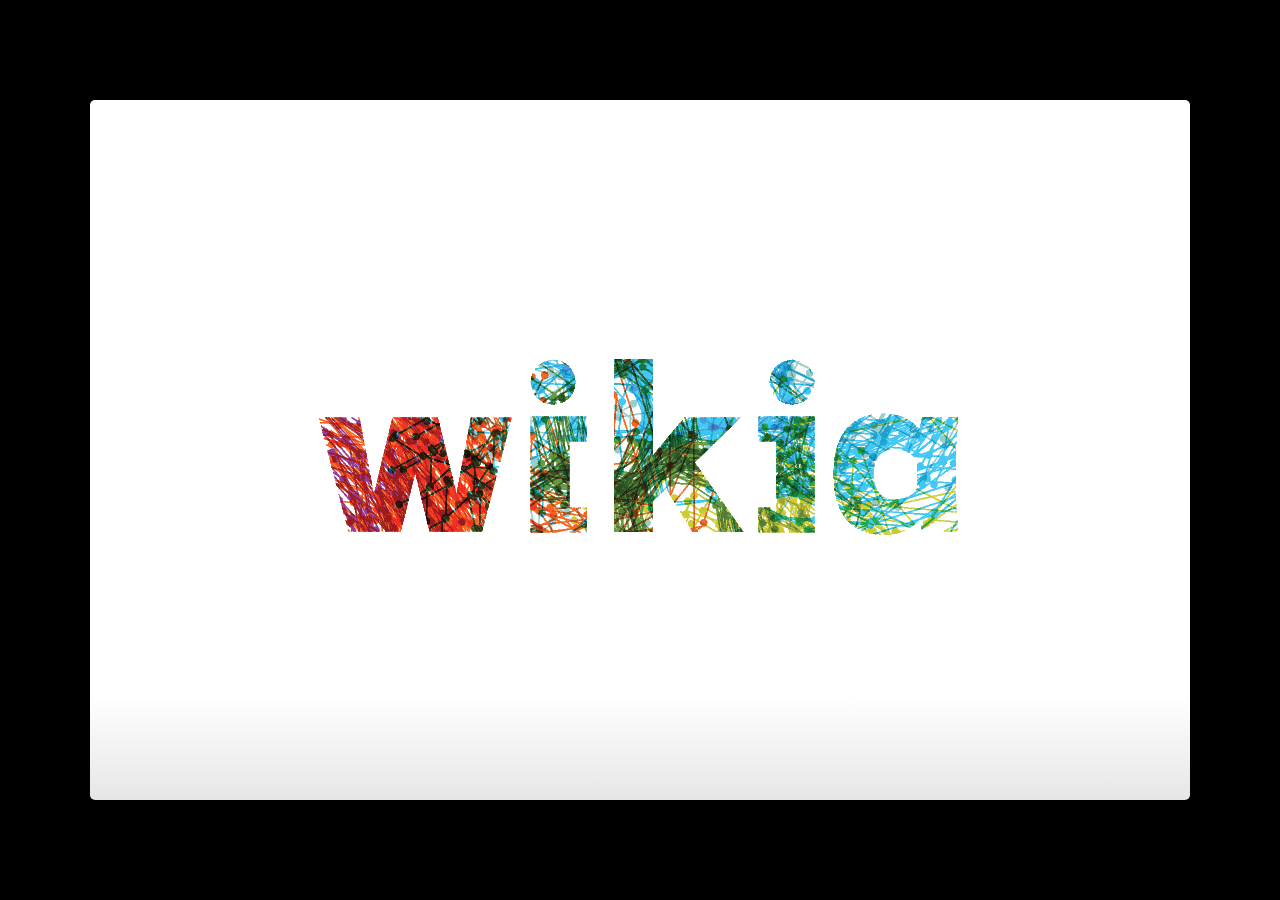
==== ceehack14/index.html @ cd19dbd9 "Adding index.html instead of ceehack.html" ====
<!--
Google IO 2012/2013 HTML5 Slide Template

Authors: Eric Bidelman <ebidel@gmail.com>
         Luke Mahé <lukem@google.com>

URL: https://code.google.com/p/io-2012-slides
-->
<!DOCTYPE html>
<html>
<head>
  <title></title>
  <meta charset="utf-8">
  <meta http-equiv="X-UA-Compatible" content="chrome=1">
  <!--<meta name="viewport" content="width=device-width, initial-scale=1.0, minimum-scale=1.0">-->
  <!--<meta name="viewport" content="width=device-width, initial-scale=1.0">-->
  <!--This one seems to work all the time, but really small on ipad-->
  <!--<meta name="viewport" content="initial-scale=0.4">-->
  <meta name="apple-mobile-web-app-capable" content="yes">
  <link rel="stylesheet" media="only screen and (max-device-width: 480px)" href="theme/css/phone.css">
  <base target="_blank"> <!-- This amazingness opens all links in a new tab. -->
  <script data-main="js/slides" src="js/require-1.0.8.min.js"></script>
  <style>
    .background-black {
      font-size: 14px;
      position: absolute;
      bottom: 70px;
      background-color: #000;
      width: 100%;
      left: 0 !important;
      padding: 10px;
    }
  </style>
</head>
<body style="opacity: 0">

<slides class="layout-widescreen">

  <slide class="logoslide nobackground">
    <article class="flexbox vcenter">
      <span><img src="images/wikia_color_logo.png"></span>
    </article>
  </slide>

  <slide class="title-slide segue nobackground">
    <aside class="gdbar"><img src="images/wikia_bar_logo.png"></aside>
    <!-- The content of this hgroup is replaced programmatically through the slide_config.json. -->
    <hgroup class="auto-fadein">
      <h1 data-config-title><!-- populated from slide_config.json --></h1>
      <h2 data-config-subtitle><!-- populated from slide_config.json --></h2>
      <p data-config-presenter><!-- populated from slide_config.json --></p>
    </hgroup>
  </slide>

        <slide class="fill nobackground" style="background-image: url(images/ceehack14.png)">
	</slide>

        <slide class="fill nobackground" style="background-image: url(images/pret.jpg)">
	</slide>

        <slide class="fill nobackground" style="background-image: url(images/collaboration.jpg)">
		<hgroup>
			<h2 class="white">Collaboration</h2>
    		</hgroup>
	</slide>

        <slide class="fill nobackground" style="background-image: url(images/parse.png)">
		<hgroup>
			<h2 class="white">Learning new stuff</h2>
    		</hgroup>
	</slide>

        <slide class="fill nobackground" style="background-image: url(images/fun.jpg)">
		<hgroup>
			<h2 class="white">Fun, fun, fun!</h2>
    		</hgroup>
	</slide>

	<slide class="fill nobackground" style="background-image: url(images/promotion_all.jpg)">
		<hgroup>
			<h2 class="white">Promotion</h2>
    		</hgroup>
	</slide>

	<slide class="fill nobackground" style="background-image: url(images/success.jpg)">
		<hgroup>
			<h2 class="white">Success!</h2>
    		</hgroup>
	</slide>

  <slide class="logoslide dark nobackground">
    <article class="flexbox vcenter">
      <span><img src="images/wikia_logo.png"></span>
    </article>
  </slide>

  <slide class="backdrop"></slide>

</slides>

<script>
var _gaq = _gaq || [];
_gaq.push(['_setAccount', 'UA-XXXXXXXX-1']);
_gaq.push(['_trackPageview']);

(function() {
  var ga = document.createElement('script'); ga.type = 'text/javascript'; ga.async = true;
  ga.src = ('https:' == document.location.protocol ? 'https://ssl' : 'http://www') + '.google-analytics.com/ga.js';
  var s = document.getElementsByTagName('script')[0]; s.parentNode.insertBefore(ga, s);
})();
</script>

<!--[if IE]>
  <script src="http://ajax.googleapis.com/ajax/libs/chrome-frame/1/CFInstall.min.js"></script>
  <script>CFInstall.check({mode: 'overlay'});</script>
<![endif]-->
</body>
</html>
---- ceehack14/theme/css/phone.css ----
slides>slide{-webkit-transition:none !important;-webkit-transition:none !important;-moz-transition:none !important;-o-transition:none !important;transition:none !important}
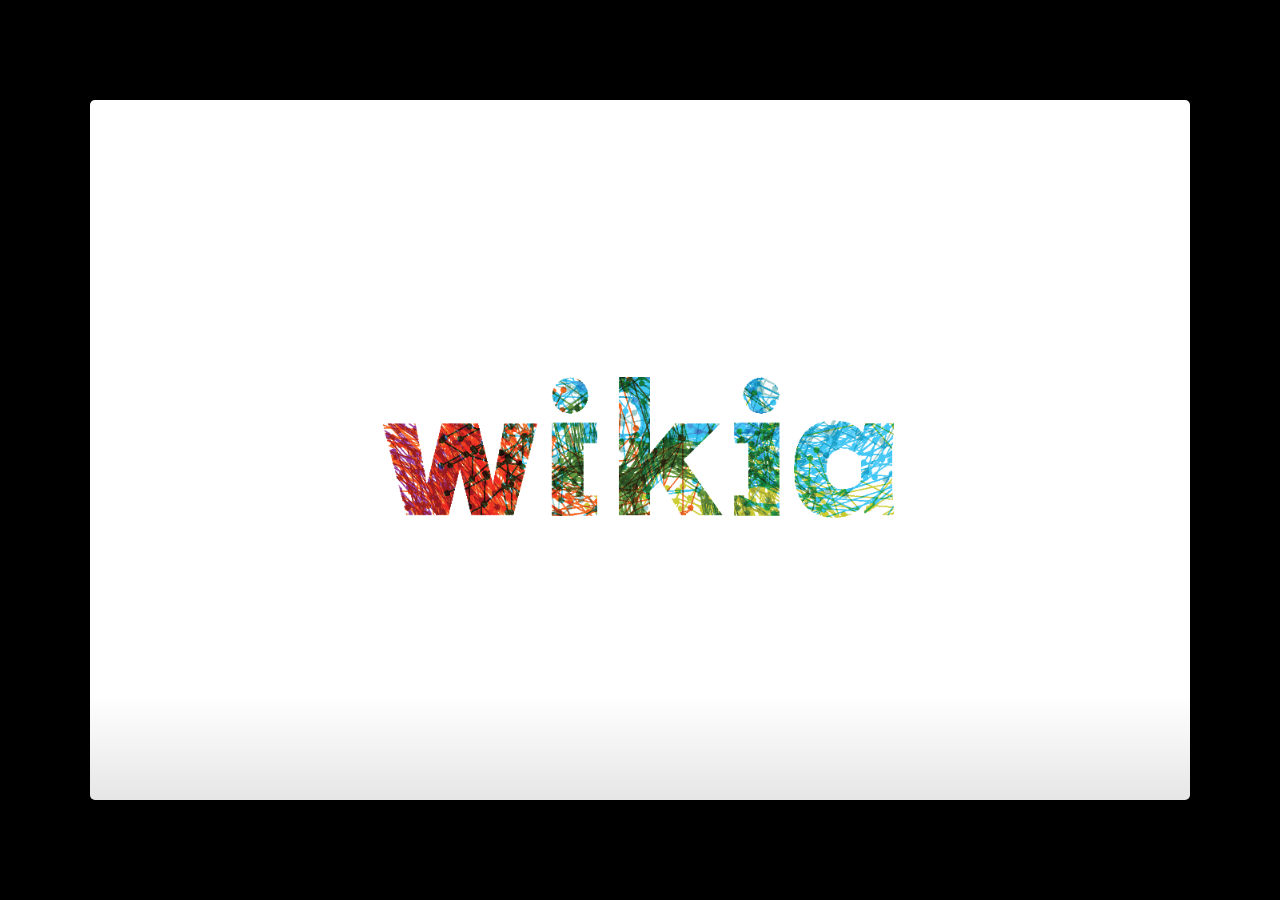
==== commit 45fb6391: "Slides layout corrections" ====
--- a/ceehack14/index.html
+++ b/ceehack14/index.html
@@ -37,7 +37,7 @@
 <slides class="layout-widescreen">
 
   <slide class="logoslide nobackground">
-    <article class="flexbox vcenter">
+    <article class="flexbox vcenter centered">
       <span><img src="images/wikia_color_logo.png"></span>
     </article>
   </slide>
@@ -88,8 +88,8 @@
     		</hgroup>
 	</slide>
 
-  <slide class="logoslide dark nobackground">
-    <article class="flexbox vcenter">
+  <slide class="logoslide nobackground">
+    <article class="flexbox vcenter centered">
       <span><img src="images/wikia_logo.png"></span>
     </article>
   </slide>
